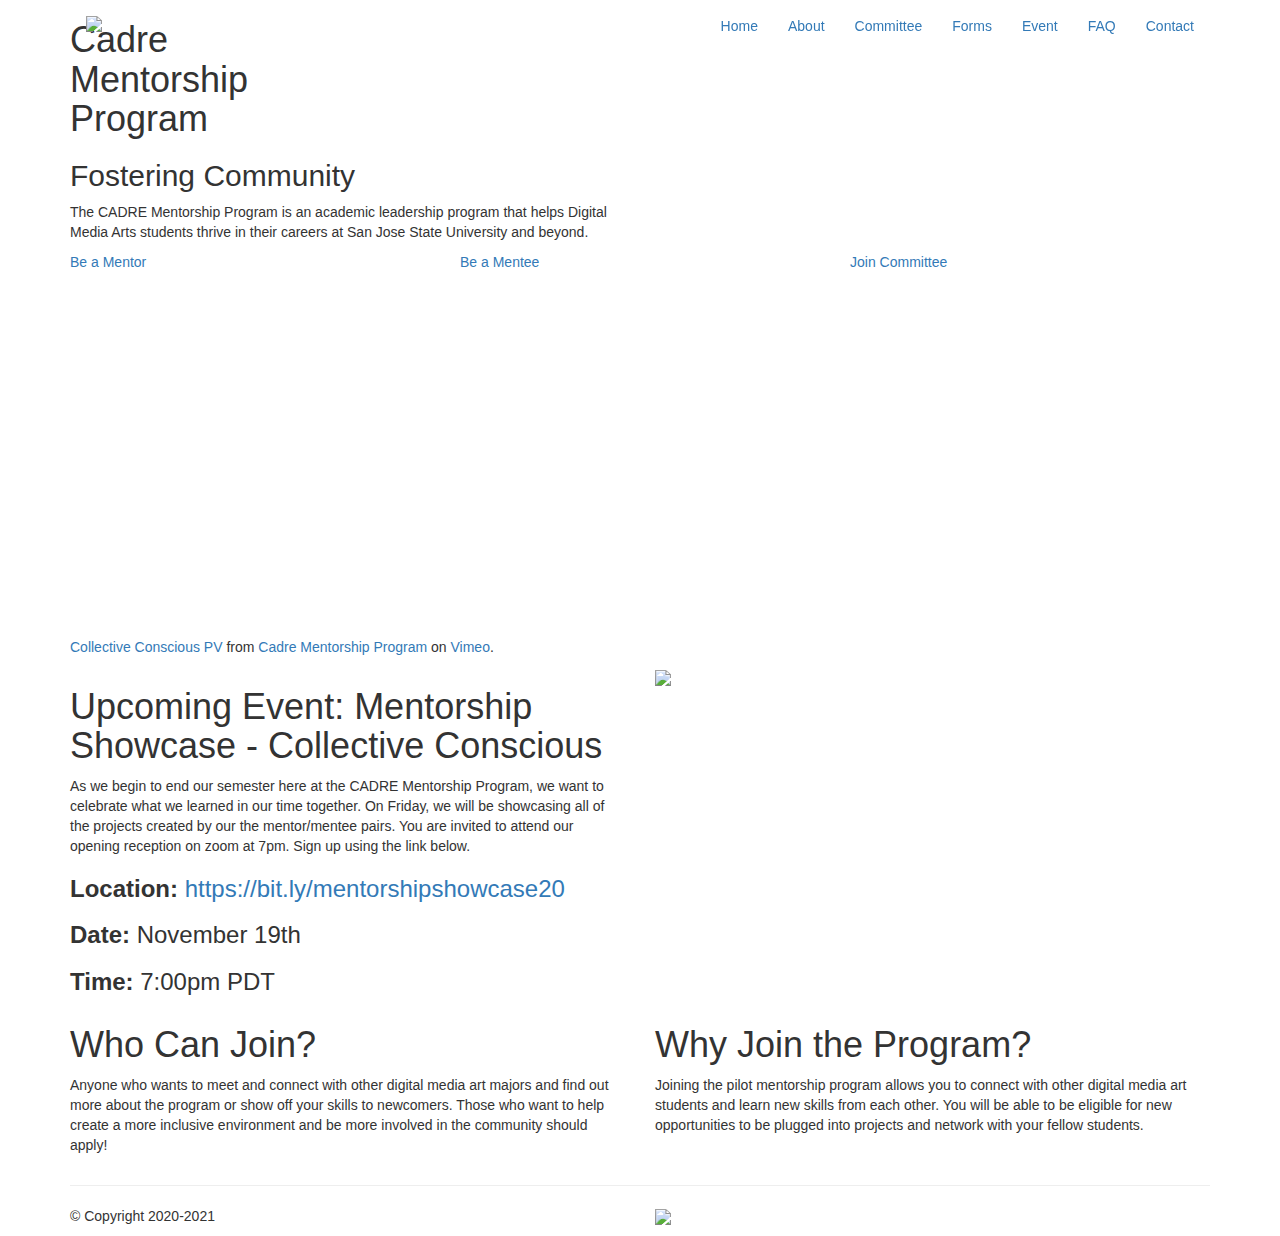
==== index.html @ 1f9e8ac5 "Add files via upload" ====
<!DOCTYPE html>
<html lang="en">
<head>
	<meta charset="utf-8">
	<meta name="viewport" content="width=device-width, initial-scale=1">

	<!-- Title of Page -->
	<title>Cadre Mentorship</title>
	<link rel="icon" type="image/png" href="img/icon/favicon.png">

	<!-- v3.4.1 compiled and minified CSS -->
	<link rel="stylesheet" href="https://maxcdn.bootstrapcdn.com/bootstrap/3.4.1/css/bootstrap.min.css">
	<!-- jQuery library -->
	<script src="https://ajax.googleapis.com/ajax/libs/jquery/3.5.1/jquery.min.js"></script>
	<!-- v3.4.1 compiled JavaScript -->
	<script src="https://maxcdn.bootstrapcdn.com/bootstrap/3.4.1/js/bootstrap.min.js"></script>

	<!-- Local CSS -->
	<link rel="stylesheet" href="css/index.css">
</head>
<body>
	<!-- NavBar -->
	<div class="container-fluid navbar-fixed-top">
		<div class="container">
			<nav class="navbar">
				<div class="container-fluid">
			  		<div class="navbar-header">
				      <button type="button" class="navbar-toggle" data-toggle="collapse" data-target="#myNavbar">
				        <span class="icon-bar"></span>
				        <span class="icon-bar"></span>
				        <span class="icon-bar"></span>                        
				      </button>
				      <a class="navbar-brand" href="index.html"><img src="img/logo_draft.png"></a>
				    </div>
				    <div class="collapse navbar-collapse" id="myNavbar">
					    <ul class="nav navbar-nav navbar-right">
					     	<li><a href="index.html" class="nav-text">Home</a></li>
					     	<li><a href="about.html" class="nav-text">About</a></li>
			      			<li><a href="committee.html" class="nav-text">Committee</a></li>
			      			<li class="dropdown">
					          <a class="dropdown-toggle" data-toggle="dropdown" href="#">Forms</a>
					          <ul class="dropdown-menu">
					            <li><a href="" target="_blank">Mentor Application</a></li>
					            <li><a href="" target="_blank">Mentee Application</a></li>
					          </ul>
					        </li>
					        <li><a href="event.html" class="nav-text">Event</a></li>
			      			<li><a href="faq.html" class="nav-text">FAQ</a></li>
			      			<li><a href="contact.html" class="nav-text">Contact</a></li>
					    </ul>
					</div>
		    	</div>
			</nav>
		</div>
	</div>

	<div class="container-fluid" id="hero">
		<div class="container">
			<div class="row hero-big-txt">
				<div class="col-sm-6">
					<h1>Cadre<br> Mentorship<br> Program</h1>
					<h2>Fostering Community</h2>
					<p>
						The CADRE Mentorship Program is an academic leadership program that helps Digital Media Arts students thrive in their careers at San Jose State University and beyond.
					</p>
				</div>

			</div>
			<div class="row hero-sml-txt">
				<div class="col-sm-4">
					<a href="" target="_blank">Be a Mentor</a>
				</div>
				
				<div class="col-sm-4">
					<a href="" target="_blank">Be a Mentee</a>
				</div>
				

				<div class="col-sm-4">
					<a href="contact.html">Join Committee</a>
				</div>
				
			</div>
		</div>
	</div>

	<div class="container-fluid" id="body">
		<div class="container">
			<div class="vid">
				<iframe src="https://player.vimeo.com/video/479997237" width="640" height="360" frameborder="0" allow="autoplay; fullscreen" allowfullscreen></iframe>
				<p><a href="https://vimeo.com/479997237">Collective Conscious PV</a> from <a href="https://vimeo.com/cadrementorship">Cadre Mentorship Program</a> on <a href="https://vimeo.com">Vimeo</a>.</p>
			</div>
		</div>
		<div class="container">
			<div class="row">
				<div class="col-sm-6 body-text">
					<h1>Upcoming Event: Mentorship Showcase - Collective Conscious</h1>
					<p>
						As we begin to end our semester here at the CADRE Mentorship Program, we want to celebrate what we learned in our time together. On Friday, we will be showcasing all of the projects created by our the mentor/mentee pairs. You are invited to attend our opening reception on zoom at 7pm. Sign up using the link below.
					</p>
					<!-- <h3>Location: <a>This Place</a></h3> -->
					<h3><b>Location:</b> <a href="">https://bit.ly/mentorshipshowcase20</a></h3>
					<h3><b>Date:</b> November 19th</h3>
					<h3><b>Time:</b> 7:00pm PDT</h3>
					<!-- <a href="">Go to Calender</a> -->
				</div>

				<div class="col-sm-6 body-image">
					<img src="img/logo_draft.png">
				</div>
			</div>
		</div>
		<div class="container">
			<div class="row">
				<div class="col-sm-6 body-text">
					<h1>Who Can Join?</h1>
					<p>
						Anyone who wants to meet and connect with other digital media art majors and find out more about the program or show off your skills to newcomers. Those who want to help create a more inclusive environment and be more involved in the community should apply!
					</p>
				</div>

				<div class="col-sm-6 body-text">
					<h1>Why Join the Program?</h1>
					<p>
						Joining the pilot mentorship program allows you to connect with other digital media art students and learn new skills from each other. You will be able to be eligible for new opportunities to be plugged into projects and network with your fellow students.
					</p>
				</div>
			</div>
		</div>
	</div>

	<div class="container-fluid" id="end">
		<div class="container">
			<hr>
			<div class="row">
				<div class="col-sm-6">
					<p>&#169; Copyright 2020-2021</p>
				</div>
				<div class="col-sm-6 platforms">
					<!-- <a href="https://discord.gg/zCf2set" target="_blank"><img src="img/platforms/discord.png" width="120"></a> -->
		      		<a href="https://www.instagram.com/cadrementorship/" target="_blank"><img src="img/platforms/instagram.png" width="40"></a>
				</div>
			</div>
		</div>
	</div>
</body>
</html>
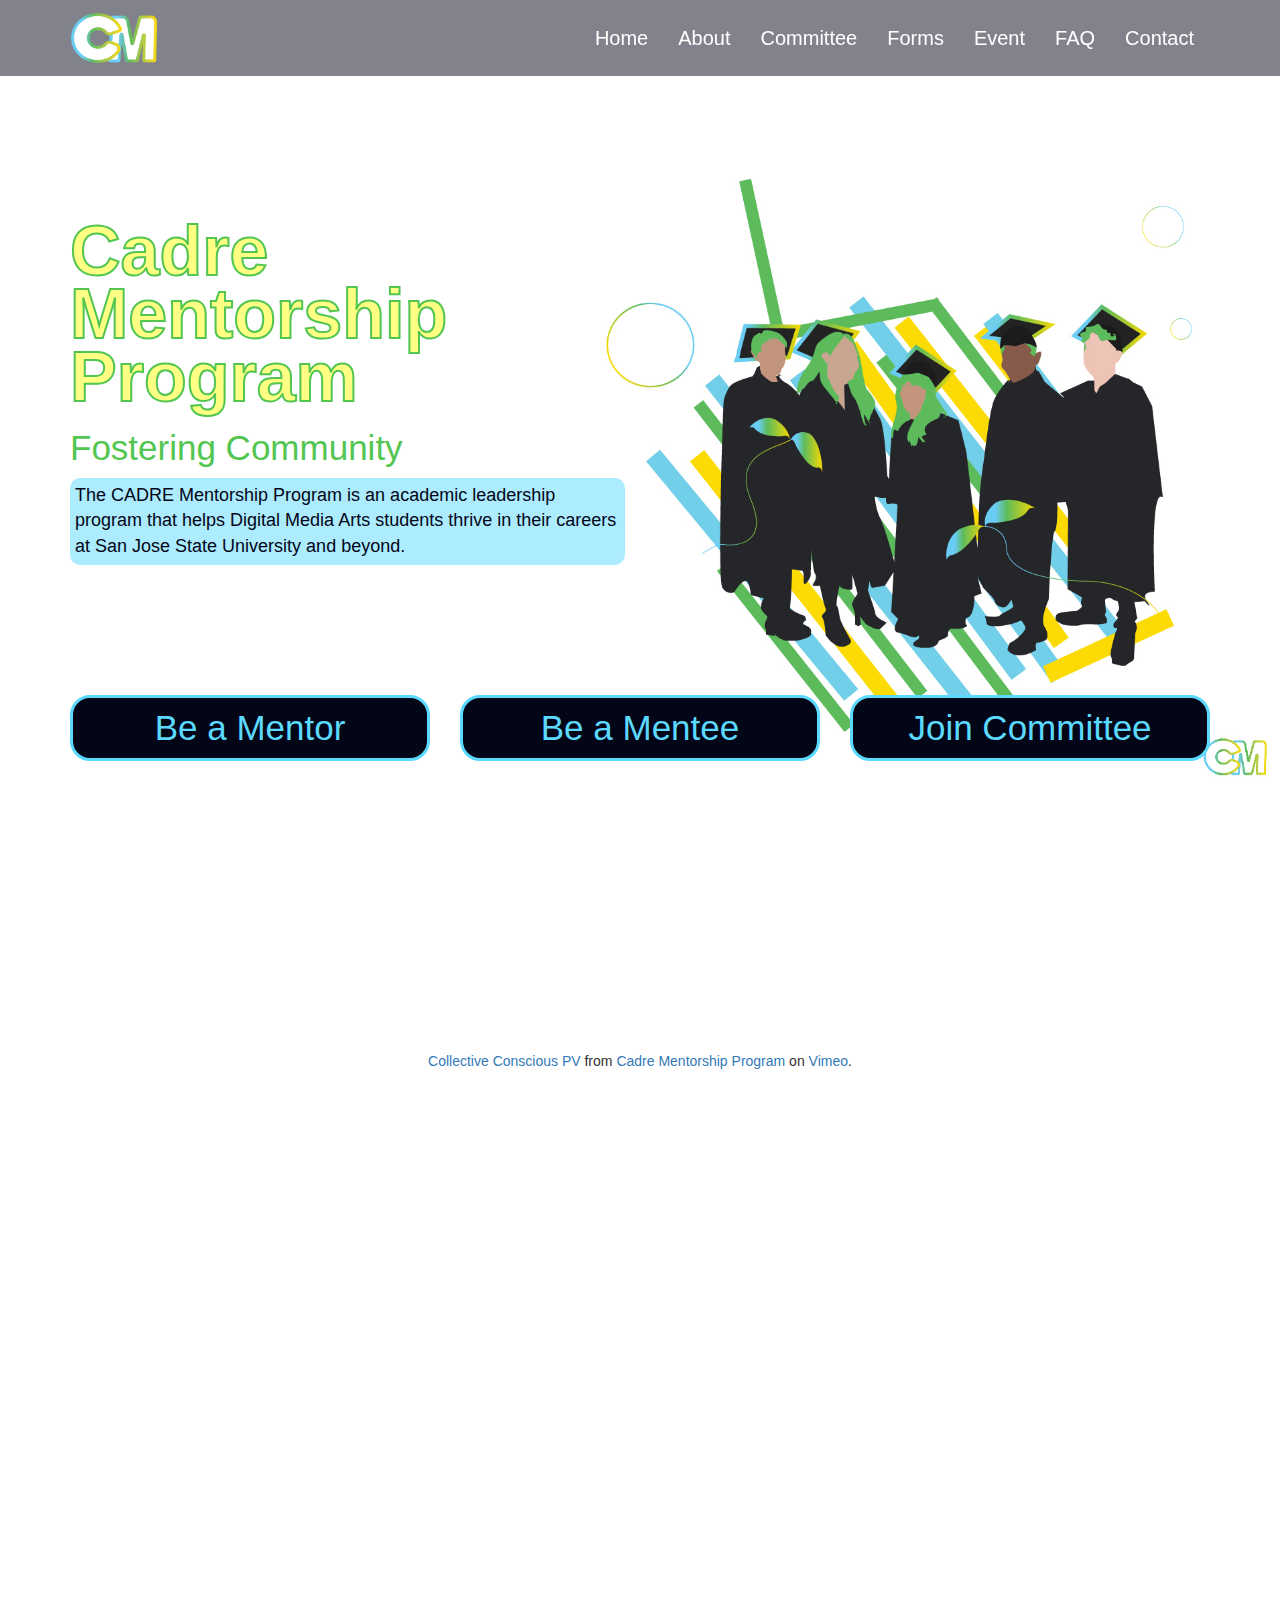
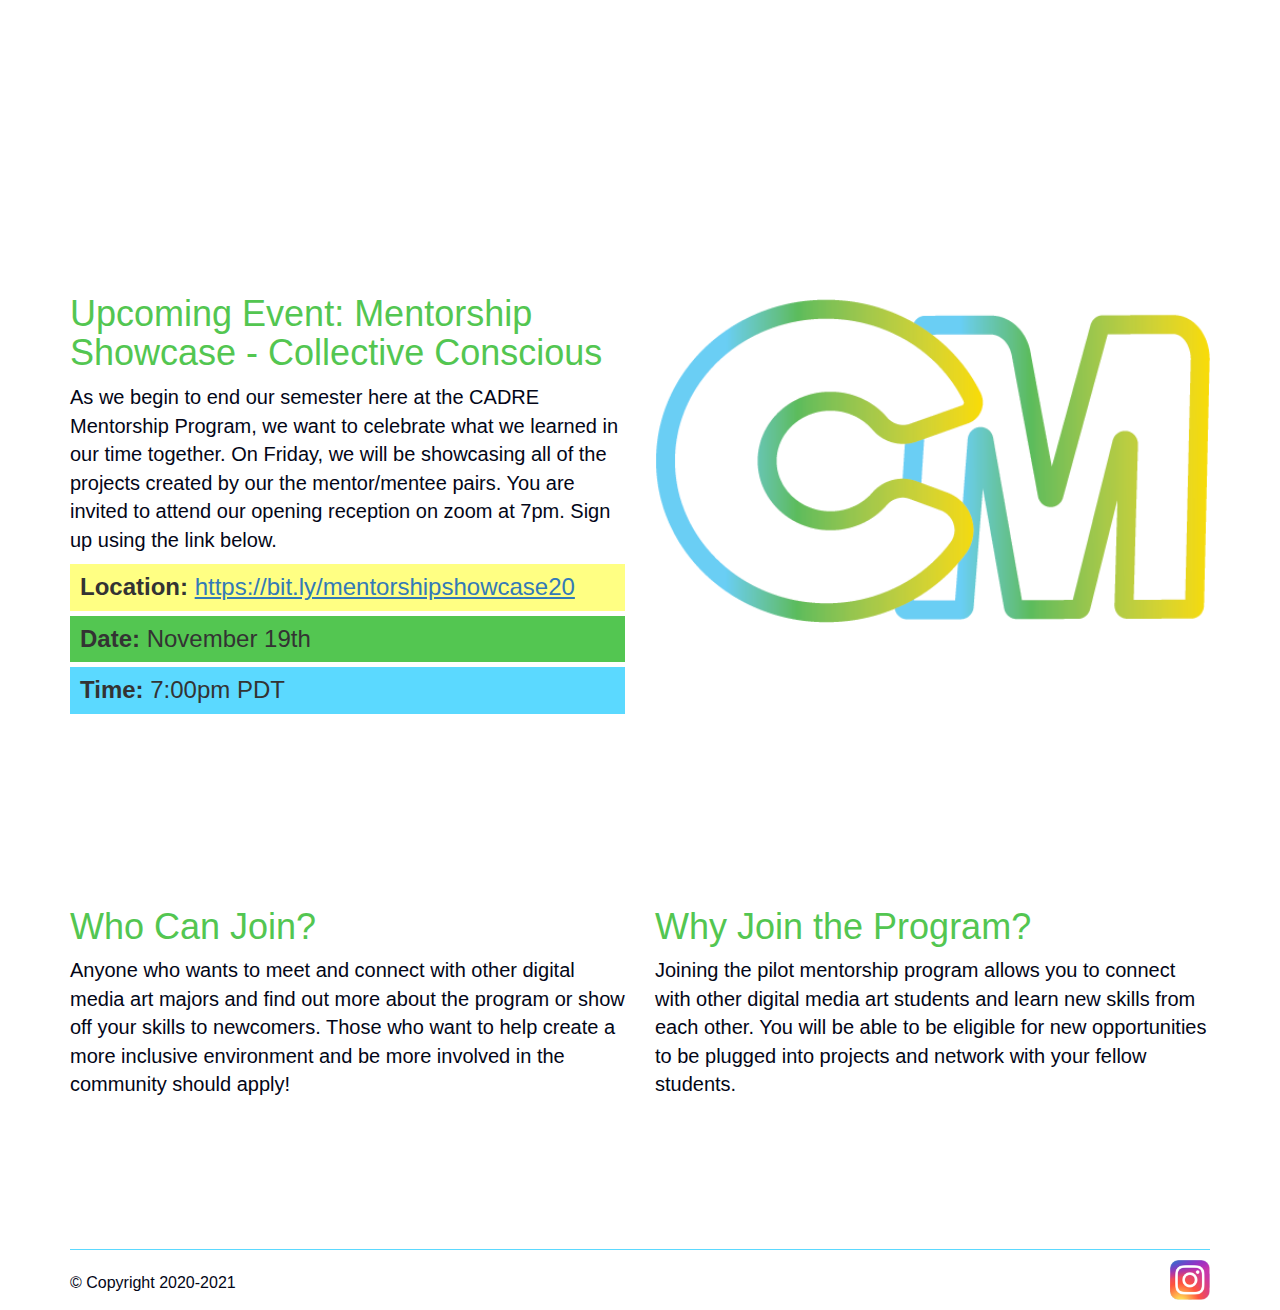
==== commit d2ca412b: "Add files via upload" ====
--- a/index.html
+++ b/index.html
@@ -40,8 +40,8 @@
 			      			<li class="dropdown">
 					          <a class="dropdown-toggle" data-toggle="dropdown" href="#">Forms</a>
 					          <ul class="dropdown-menu">
-					            <li><a href="" target="_blank">Mentor Application</a></li>
-					            <li><a href="" target="_blank">Mentee Application</a></li>
+					            <li><a href="">Mentor Application</a></li>
+					            <li><a href="">Mentee Application</a></li>
 					          </ul>
 					        </li>
 					        <li><a href="event.html" class="nav-text">Event</a></li>
--- a/css/index.css
+++ b/css/index.css
@@ -0,0 +1,258 @@
+.navbar-fixed-top {
+	background-color: rgba(3,6,23,0.5);
+}
+
+.navbar-fixed-top .container{
+	margin-top: 12px;
+	margin-bottom: 12px;
+}
+
+.icon-bar {
+	background-color: white;
+}
+
+.navbar-brand {
+	color: #5bd9ff;
+	padding: 0;
+}
+
+.navbar-brand img {
+	height: 100%;
+	width: auto;
+}
+
+.navbar {
+	margin-bottom: 0px;
+}
+
+.navbar-right a {
+	font-size: 20px;
+	color: white;
+}
+
+.nav-text:hover {
+	color: #53C651;
+}
+
+.dropdown-toggle {
+	color: #53C651;
+}
+
+.dropdown-menu>li>a {
+	color: black;
+}
+
+/*Hero of Page*/
+#hero {
+	background-image: url(../img/bighero.jpg);
+	background-repeat: no-repeat;
+	background-position: 50% 50%;
+	background-size: 100% auto;
+	padding-bottom: 20px;
+}
+
+#hero .container {
+	margin-top: 150px;
+	margin-bottom: 150px;
+}
+
+.hero-big-txt {
+	margin-top: 50px;
+	margin-bottom: 120px;
+}
+
+.hero-big-txt .col-sm-6 {
+	/*background-color: rgba(3,6,23,0.8);*/
+	border-radius: 20px;
+}
+
+.hero-big-txt h1 {
+	-webkit-text-stroke: 2px #53C651;
+	font-size: 70px;
+	color: #ffff83;
+	line-height: 0.9;
+	font-weight: bold;
+}
+
+.hero-big-txt h2 {
+	color: #53C651;
+	font-size: 35px;
+	/*text-decoration: underline;*/
+}
+
+.hero-big-txt p {
+	background-color: rgba(91,217,255,0.5);
+	border-radius: 10px;
+	padding: 5px;
+	color: #030617;
+	font-size: 18px;
+}
+
+.hero-sml-txt .col-sm-4 {
+	text-align: center;
+}
+
+.hero-sml-txt a {
+	border-radius: 20px;
+	border: solid;
+	color: #5bd9ff;
+	background-color: #030617;
+	padding: 5px 10px;
+	font-size: 35px;
+	width: 100%;
+	display: inline-block;
+}
+
+.hero-sml-txt a:hover {
+	text-decoration: none;
+	color: #ffff83;
+	background-color: rgba(0,0,0,0.5);
+}
+
+/*Body of Page*/
+#body {
+	margin-top: 50px;
+	margin-bottom: 10em;
+}
+
+.vid {
+	margin-top: 5em;
+	margin-bottom: 5em;
+	text-align: center;
+
+	position: relative;
+	padding-bottom: 56.25%;
+	height: 0;
+	overflow: hidden;
+}
+
+.vid iframe {
+	position:absolute;
+	top:0;
+	left:0;
+	width:100%;
+	height:100%;
+}
+
+#body .container:nth-child(2) {
+	margin-top: 8em;
+	margin-bottom: 12em;
+}
+
+#body .body-text h1 {
+	color: #53C651;
+}
+
+#body .body-text p {
+	font-size: 20px;
+	color: #030617;
+}
+
+.body-text h3 {
+	margin-top: 5px;
+	margin-bottom: 5px;
+	padding: 10px;
+}
+
+.body-text h3 a {
+	text-decoration: underline;
+}
+
+.body-text h3 a:hover {
+	color: #5bd9ff;
+	cursor: pointer;
+	text-decoration: none;
+}
+
+.body-text h3:nth-child(3) {
+	background: #ffff83;
+}
+
+.body-text h3:nth-child(4) {
+	background: #53C651;	
+}
+
+.body-text h3:nth-child(5) {
+	background: #5bd9ff;
+}
+
+.body-image {
+	padding-top: 25px;
+	text-align: right;
+}
+
+.body-image img {
+	width: 100%
+}
+
+/*End of Page*/
+#end {
+	margin-right: 20px;
+	margin-left: 20px;
+}
+
+#end hr {
+	margin: 0;
+	padding: 0;
+	border-color: #5bd9ff;
+}
+
+#end .row {
+	margin-top: 10px;
+	margin-bottom: 10px;
+}
+
+#end p {
+	color: #030617;
+	margin: 0;
+	position: absolute;
+	top: 50%;
+	-ms-transform: translateY(50%);
+	transform: translateY(50%);
+	font-size: 16px;
+}
+
+#end .platforms {
+	text-align: right;
+}
+
+/*When the browser window is 600px wide or less, do this*/
+@media only screen and (max-width: 600px) { 
+	.navbar-fixed-top {
+		background-color: rgba(3,6,23);
+	}
+
+	.dropdown-menu>li>a {
+		color: white;
+	}
+
+	#hero {
+		background-image: none;
+	}
+
+	.hero-big-txt {
+	    margin-top: 0;
+	    margin-bottom: 30px;
+	}
+
+	#body .container:nth-child(2) {
+	    margin-top: 1em;
+	    margin-bottom: 4em;
+	}
+
+	#end p {
+		position: relative;
+		top: 0;
+		-ms-transform: translateY(0);
+		transform: translateY(0);
+		text-align: center;
+	}
+
+	.body-image img {
+		width: 100%;
+	}
+
+	#end .platforms {
+		text-align: center;
+	}
+}